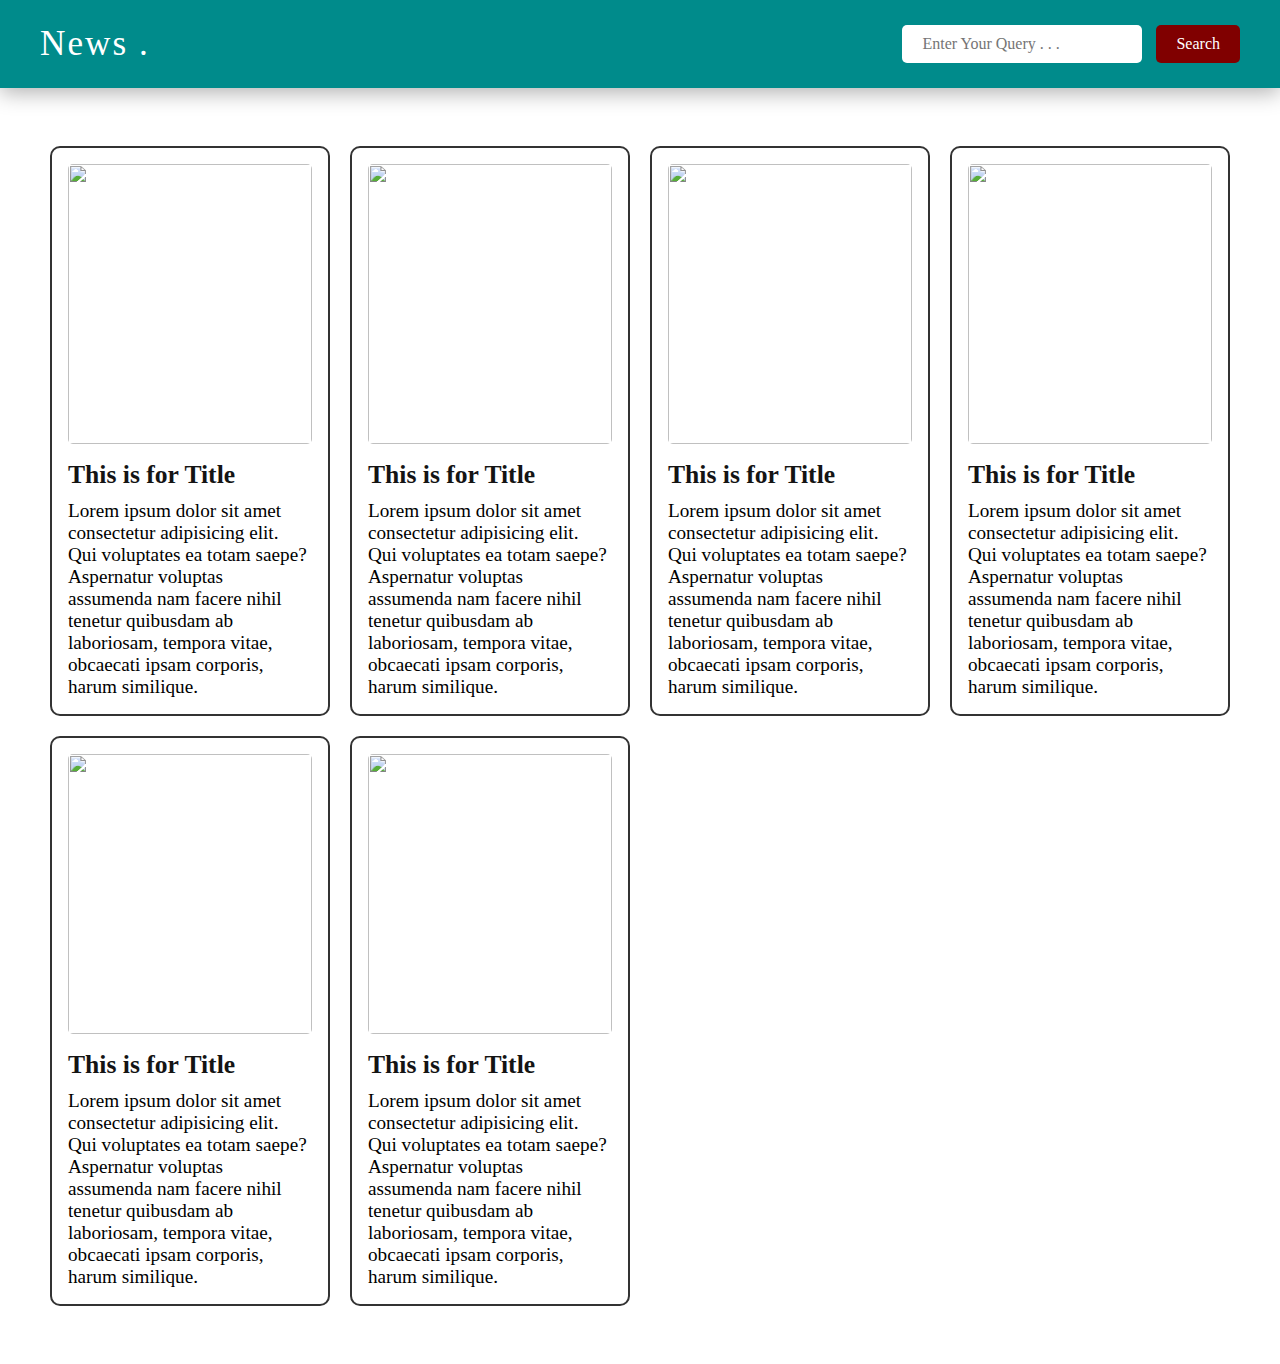
==== Project JS/Project 3/index.html @ 3d0a27f8 "Project New API" ====
<!DOCTYPE html>
<html lang="en">
  <head>
    <meta charset="UTF-8" />
    <meta name="viewport" content="width=device-width, initial-scale=1.0" />
    <title>New Api Project</title>
    <link rel="stylesheet" href="style.css">
  </head>
  <body>
    <nav>
      <div class="navbar obj-width">
        <a href="index.html" class="logo">News .</a>
        <div class="search-container">
          <input
            type="text"
            placeholder="Enter Your Query . . ."
            class="search-input"
          />
          <button class="search-button">Search</button>
        </div>
      </div>
    </nav>
    <main class="block-container obj-width">
        <dev class="block-card">
            <img src="https://placehold.co/600x400/png" alt="">
            <h2>This is for Title</h2>
            <p>Lorem ipsum dolor sit amet consectetur adipisicing elit. Qui voluptates ea totam saepe? Aspernatur voluptas assumenda nam facere nihil tenetur quibusdam ab laboriosam, tempora vitae, obcaecati ipsam corporis, harum similique.</p>
        </dev>
        <dev class="block-card">
            <img src="https://placehold.co/600x400/png" alt="">
            <h2>This is for Title</h2>
            <p>Lorem ipsum dolor sit amet consectetur adipisicing elit. Qui voluptates ea totam saepe? Aspernatur voluptas assumenda nam facere nihil tenetur quibusdam ab laboriosam, tempora vitae, obcaecati ipsam corporis, harum similique.</p>
        </dev>
        <dev class="block-card">
            <img src="https://placehold.co/600x400/png" alt="">
            <h2>This is for Title</h2>
            <p>Lorem ipsum dolor sit amet consectetur adipisicing elit. Qui voluptates ea totam saepe? Aspernatur voluptas assumenda nam facere nihil tenetur quibusdam ab laboriosam, tempora vitae, obcaecati ipsam corporis, harum similique.</p>
        </dev>
        <dev class="block-card">
            <img src="https://placehold.co/600x400/png" alt="">
            <h2>This is for Title</h2>
            <p>Lorem ipsum dolor sit amet consectetur adipisicing elit. Qui voluptates ea totam saepe? Aspernatur voluptas assumenda nam facere nihil tenetur quibusdam ab laboriosam, tempora vitae, obcaecati ipsam corporis, harum similique.</p>
        </dev>
        <dev class="block-card">
            <img src="https://placehold.co/600x400/png" alt="">
            <h2>This is for Title</h2>
            <p>Lorem ipsum dolor sit amet consectetur adipisicing elit. Qui voluptates ea totam saepe? Aspernatur voluptas assumenda nam facere nihil tenetur quibusdam ab laboriosam, tempora vitae, obcaecati ipsam corporis, harum similique.</p>
        </dev>
        <dev class="block-card">
            <img src="https://placehold.co/600x400/png" alt="">
            <h2>This is for Title</h2>
            <p>Lorem ipsum dolor sit amet consectetur adipisicing elit. Qui voluptates ea totam saepe? Aspernatur voluptas assumenda nam facere nihil tenetur quibusdam ab laboriosam, tempora vitae, obcaecati ipsam corporis, harum similique.</p>
        </dev>
    </main>
    <script src="script.js"></script>
  </body>
</html>
---- Project JS/Project 3/style.css ----
*{
    padding: 0;
    margin: 0;
    box-sizing: border-box;
    font-family: 'Times New Roman', Times, serif;
}
body{
    position: relative;
}
/* global css */
.obj-width{
    max-width: 1200px;
    margin: auto;
}
nav {
    background-color: darkcyan;
    box-shadow: 0px 5px 20px rgba(0, 0, 0, 0.3);
}
.navbar{
    /* border: 2px solid black; */
    display: flex;
    justify-content: space-between;
    align-items: center;
    padding: 1.5rem 0;
}
.navbar .logo{
    color: #fff;
    text-decoration: none;
    letter-spacing: 2px;
    font-size: 2.2rem;
}
.search-input{
    max-width: 400px;
    border: none;
    border-radius: 5px;
    padding: 10px 20px;
    font-size: 16px;
    color: #333;
}
.search-button {
    padding: 10px 20px;
    border: none;
    border-radius: 5px;
    font-size: 16px;
    color: #fff;
    background-color: maroon;
    margin-left: 10px;
}
.block-container{
    padding: 3rem 0;
    display: flex;
    justify-content: flex-start;
    align-items: flex-start;
    flex-wrap: wrap;
}
.block-card{
    width: 280px;
    border: 2px solid #333;
    border-radius: 10px;
    cursor: pointer;
    padding: 1rem;
    margin: 10px;
}
.block-card:hover{
    box-shadow: 4px 4px 20px rgba(0, 0, 0, 0.5);
}
.block-card img{
    width: 100%;
    height: 280px;
    object-fit: cover;
    border-radius: 5px;
    margin-bottom: 1rem;
}
.block-card h2{
    color: #141414;
    font-size: 1.6rem;
    font-weight: 550;
}
.block-card p{
    font-size: 1.2rem;
    padding-top: 10px;
}

@media(max-width: 500px){
    nav{
        padding: 0 10px;
    }
    .navbar .logo {
        font-size: 1.8rem;
    }
    .search-input {
        max-width: 150px;
        padding: 10px 10px;

    }
    .block-card {
        width: 100%;

    }
}
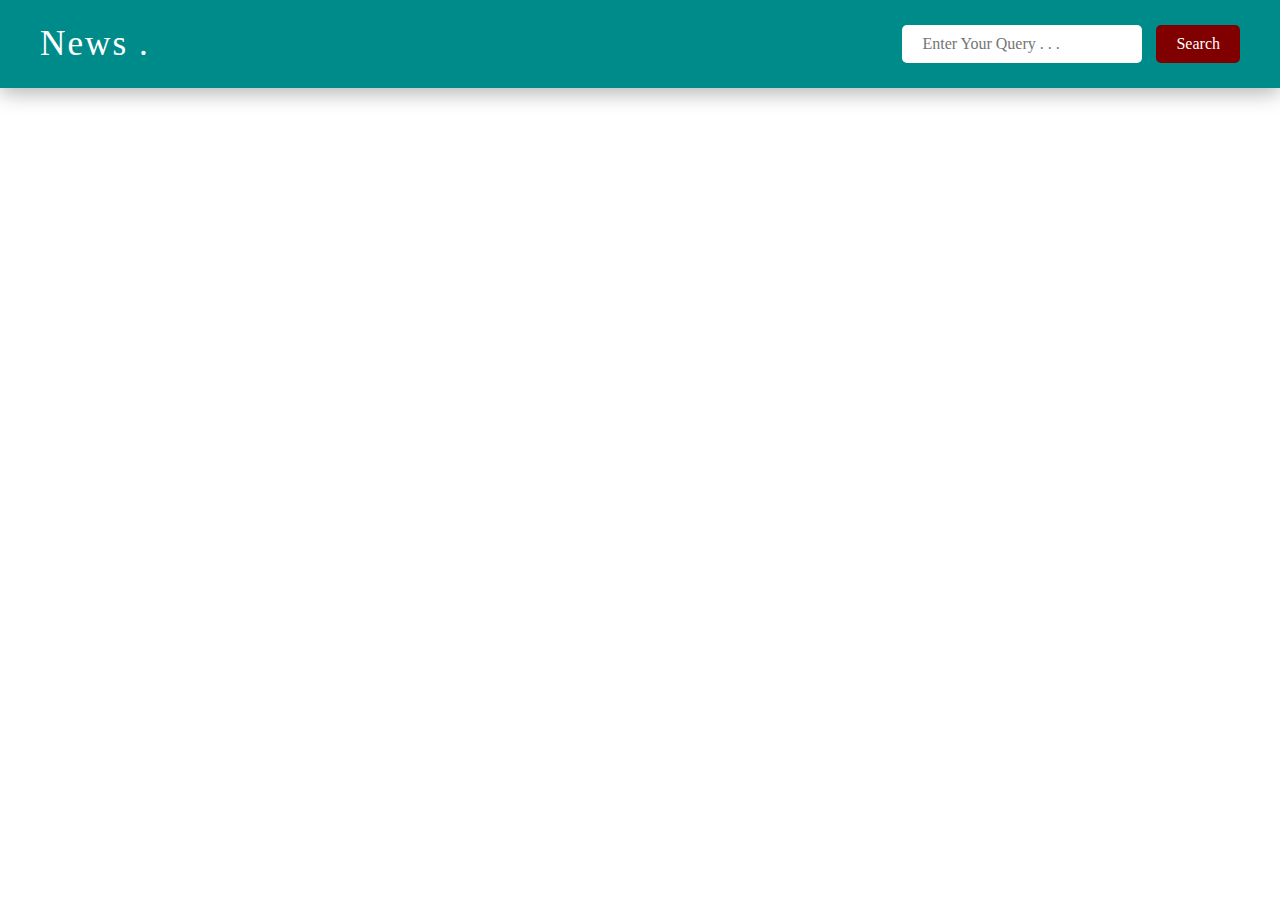
==== commit bccd3a6c: "Practice 3 Proj" ====
--- a/Project JS/Project 3/index.html
+++ b/Project JS/Project 3/index.html
@@ -21,7 +21,7 @@
       </div>
     </nav>
     <main class="block-container obj-width">
-        <dev class="block-card">
+        <!-- <dev class="block-card">
             <img src="https://placehold.co/600x400/png" alt="">
             <h2>This is for Title</h2>
             <p>Lorem ipsum dolor sit amet consectetur adipisicing elit. Qui voluptates ea totam saepe? Aspernatur voluptas assumenda nam facere nihil tenetur quibusdam ab laboriosam, tempora vitae, obcaecati ipsam corporis, harum similique.</p>
@@ -50,7 +50,7 @@
             <img src="https://placehold.co/600x400/png" alt="">
             <h2>This is for Title</h2>
             <p>Lorem ipsum dolor sit amet consectetur adipisicing elit. Qui voluptates ea totam saepe? Aspernatur voluptas assumenda nam facere nihil tenetur quibusdam ab laboriosam, tempora vitae, obcaecati ipsam corporis, harum similique.</p>
-        </dev>
+        </dev> -->
     </main>
     <script src="script.js"></script>
   </body>
--- a/Project JS/Project 3/style.css
+++ b/Project JS/Project 3/style.css
@@ -54,7 +54,7 @@
     flex-wrap: wrap;
 }
 .block-card{
-    width: 280px;
+    width: 300px;
     border: 2px solid #333;
     border-radius: 10px;
     cursor: pointer;
@@ -95,6 +95,5 @@
     }
     .block-card {
         width: 100%;
-
     }
 }